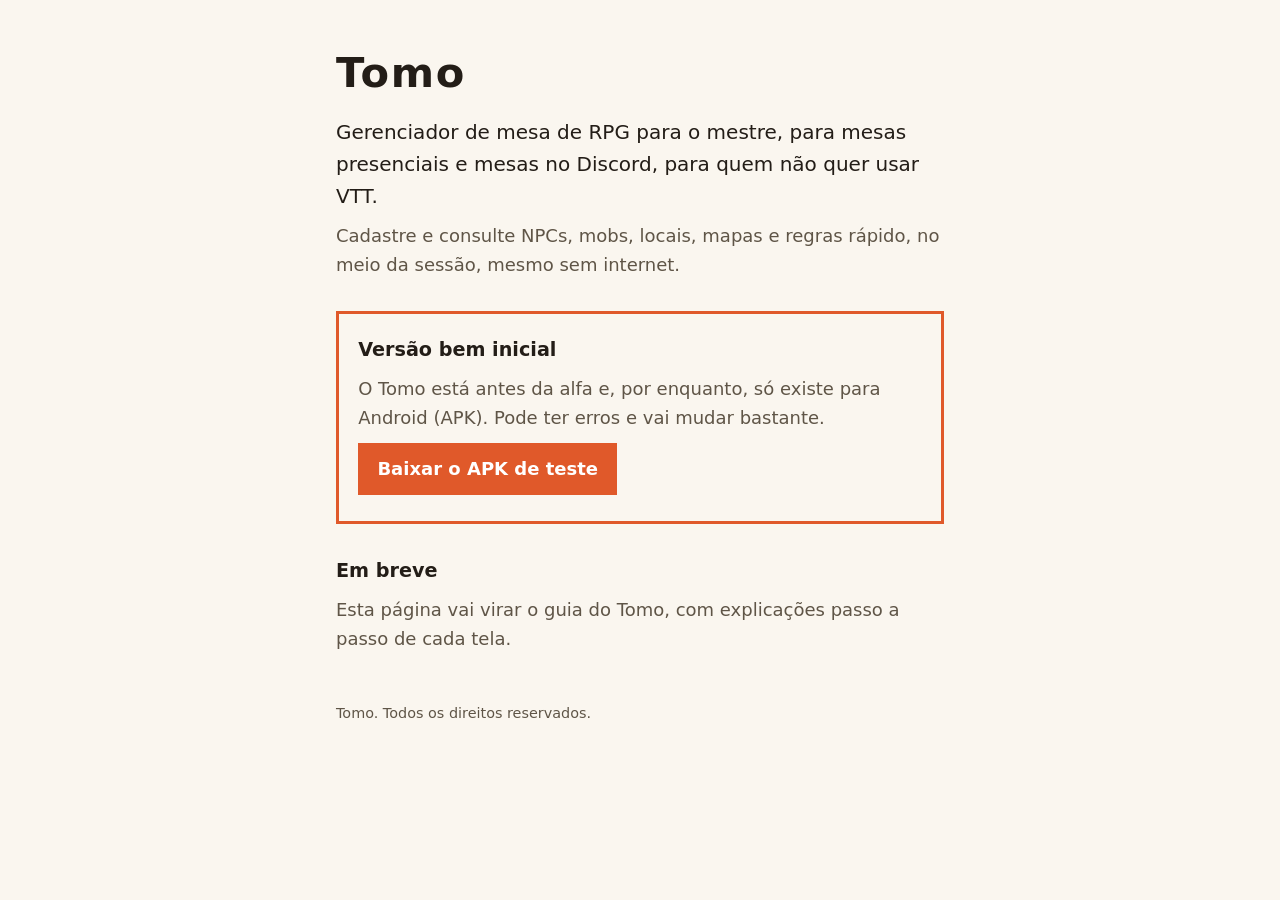
==== index.html @ e26f8204 "Site do Tomo: apresentacao e pagina que devolve os links de e-mail para o app Co-Authored-By: Claude" ====
<!doctype html>
<html lang="pt-BR">
<head>
  <meta charset="utf-8">
  <meta name="viewport" content="width=device-width, initial-scale=1">
  <title>Tomo — gerenciador de mesa de RPG</title>
  <meta name="description" content="Tomo ajuda o mestre de RPG a consultar NPCs, mobs, mapas e regras durante a sessão. Para mesas presenciais e no Discord, sem VTT.">
  <link rel="stylesheet" href="estilo.css">
</head>
<body>
  <main>
    <h1>Tomo</h1>
    <p class="lead">Gerenciador de mesa de RPG para o mestre, para mesas presenciais e mesas no Discord, para quem não quer usar VTT.</p>
    <p>Cadastre e consulte NPCs, mobs, locais, mapas e regras rápido, no meio da sessão, mesmo sem internet.</p>

    <section class="aviso">
      <h2>Versão bem inicial</h2>
      <p>O Tomo está antes da alfa e, por enquanto, só existe para Android (APK). Pode ter erros e vai mudar bastante.</p>
      <p><a class="botao" href="https://github.com/Maycotkp/tomo-apk/releases/tag/ultimo">Baixar o APK de teste</a></p>
    </section>

    <section>
      <h2>Em breve</h2>
      <p>Esta página vai virar o guia do Tomo, com explicações passo a passo de cada tela.</p>
    </section>

    <footer>
      <p>Tomo. Todos os direitos reservados.</p>
    </footer>
  </main>
</body>
</html>
---- estilo.css ----
:root { color-scheme: dark light; --fundo: #14110f; --texto: #f1e9dc; --mudo: #b9ad9b; --destaque: #e0592a; --borda: #3a322b; }
@media (prefers-color-scheme: light) { :root { --fundo: #faf6ef; --texto: #231d17; --mudo: #5f5547; --borda: #d9cfbe; } }
* { box-sizing: border-box; }
body { margin: 0; background: var(--fundo); color: var(--texto); font: 18px/1.6 system-ui, -apple-system, "Segoe UI", sans-serif; }
main { max-width: 40rem; margin: 0 auto; padding: 2.5rem 1rem 3rem; }
h1 { font-size: 2.6rem; margin: 0 0 .5rem; letter-spacing: .04em; }
h2 { font-size: 1.2rem; margin: 2rem 0 .4rem; }
.lead { font-size: 1.25rem; color: var(--texto); }
p { margin: .6rem 0; color: var(--mudo); }
.aviso { border: 3px solid var(--destaque); padding: .5rem 1.2rem 1rem; margin-top: 2rem; }
.aviso h2 { margin-top: .8rem; }
a.botao, button.botao { display: inline-block; min-height: 48px; padding: .75rem 1.2rem; background: var(--destaque); color: #fff; font: inherit; font-weight: 700; text-decoration: none; border: 0; cursor: pointer; }
a.botao:focus-visible, button.botao:focus-visible { outline: 3px solid var(--texto); outline-offset: 3px; }
footer p { margin-top: 3rem; font-size: .9rem; }
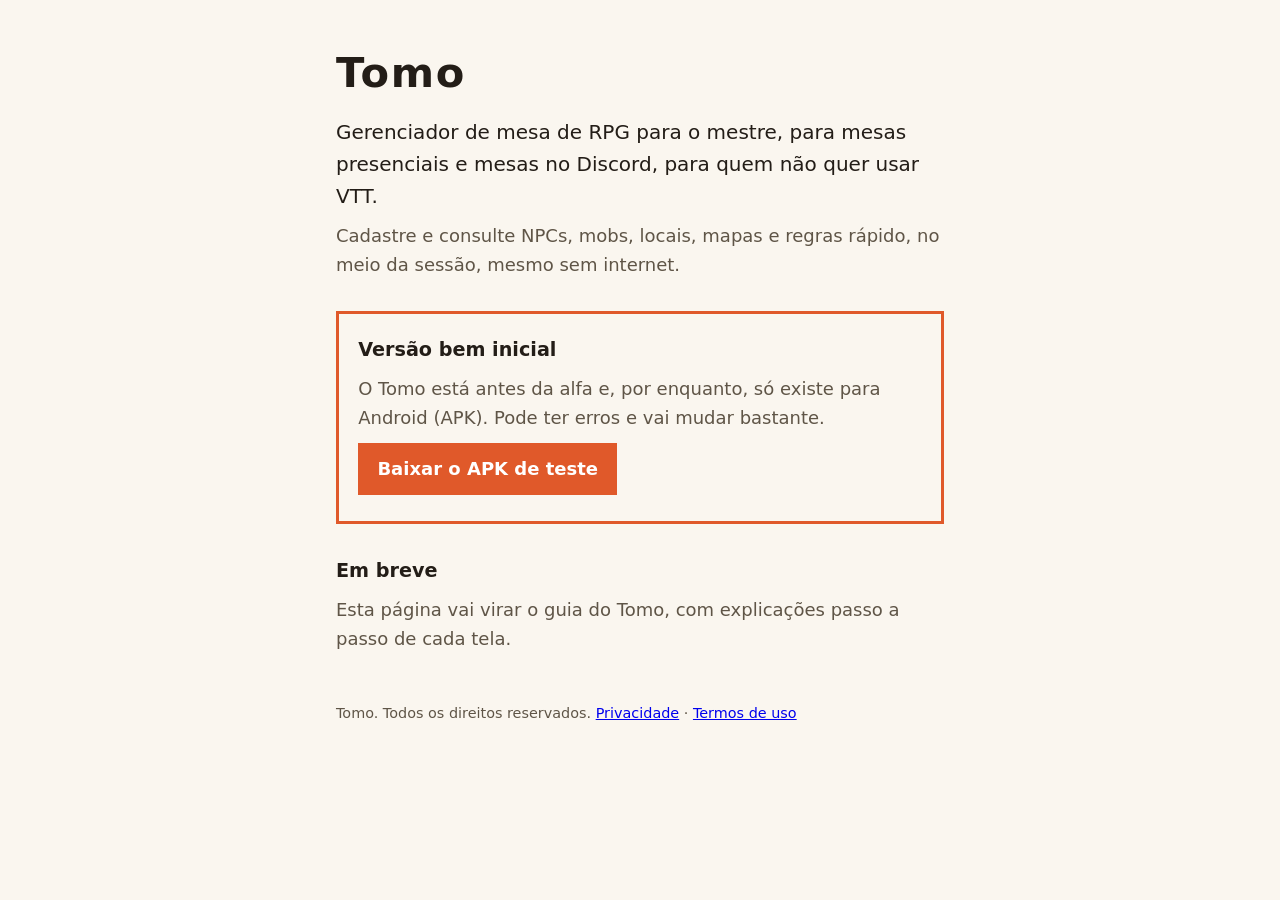
==== commit cf5963f0: "Site: politica de privacidade e termos de uso (versao de teste) Co-Authored-By: Claude Sonnet 5.5 <n" ====
--- a/index.html
+++ b/index.html
@@ -25,7 +25,7 @@
     </section>
 
     <footer>
-      <p>Tomo. Todos os direitos reservados.</p>
+      <p>Tomo. Todos os direitos reservados. <a href="privacidade/">Privacidade</a> · <a href="termos/">Termos de uso</a></p>
     </footer>
   </main>
 </body>
